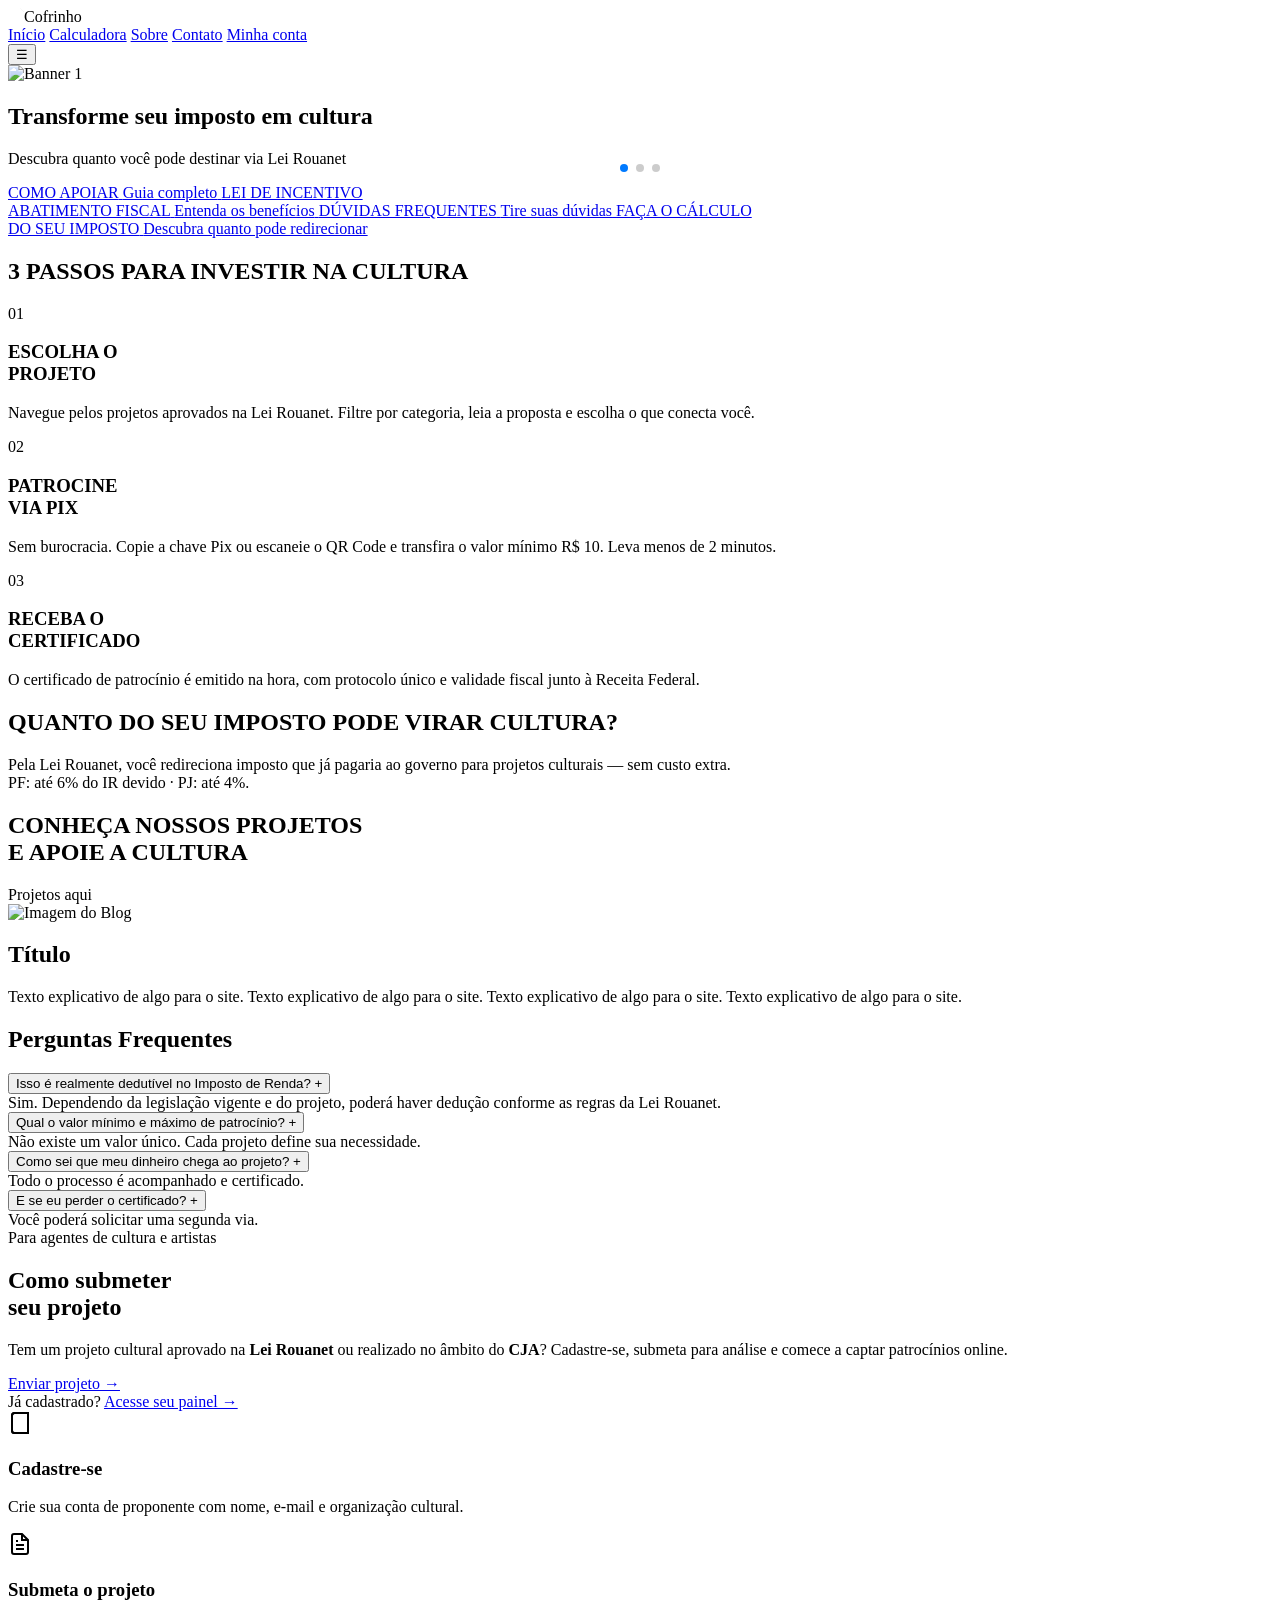
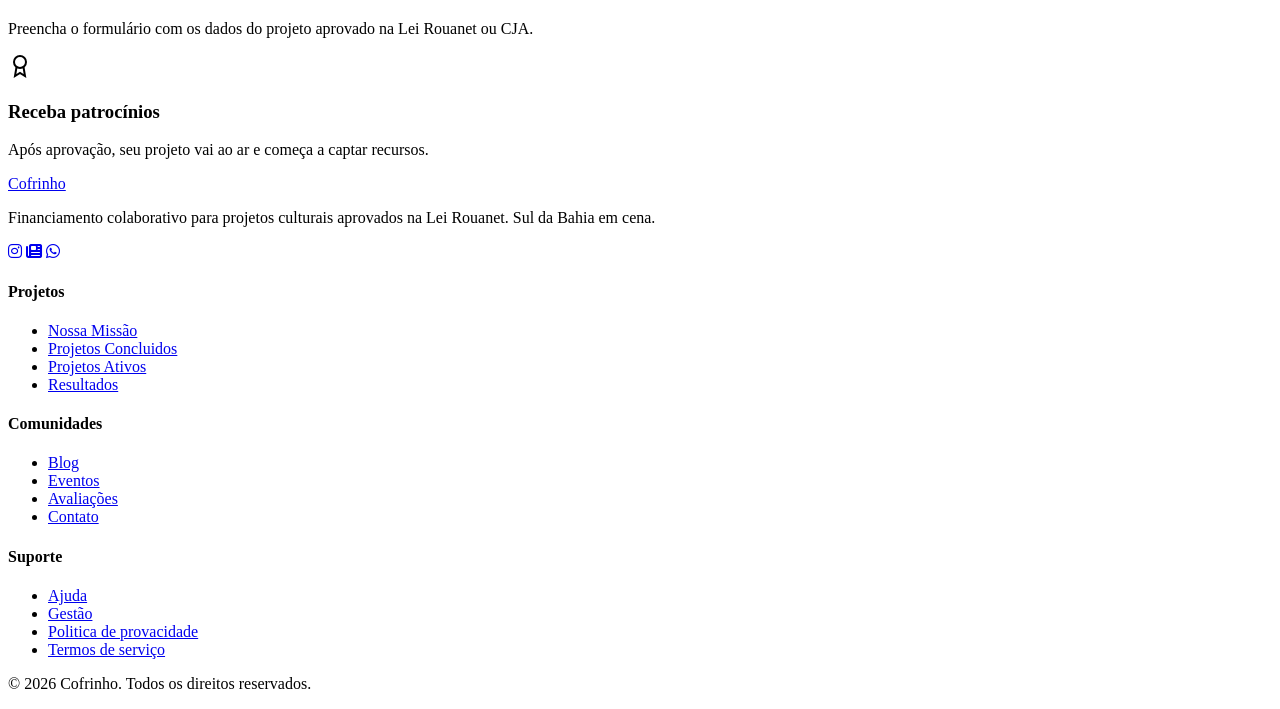
==== index.html @ 1496e716 "Update index.html" ====
<!DOCTYPE html>
<html lang="pt-BR">
<head>
  <meta charset="UTF-8"/>
  <meta name="viewport" content="width=device-width, initial-scale=1.0"/>
  <title>Cofrinho | Lei Rouanet</title>
  <link rel="stylesheet" href="https://cdn.jsdelivr.net/npm/swiper@11/swiper-bundle.min.css"/>
  <link rel="stylesheet" href="https://cdnjs.cloudflare.com/ajax/libs/font-awesome/6.7.2/css/all.min.css"/>
  <link rel="stylesheet" href="css/home.css"/>
<link href="https://fonts.googleapis.com/css2?family=Oswald:wght@300;400;700&display=swap" rel="stylesheet">
</head>
<body>

    <header id="header">
        <img src="/static/images/banner1.png" alt="Cofrinho" class="header-logo" style="height:36px;object-fit:contain;filter:brightness(10)"/>
        <nav id="mainNav">
            <a href="index.html">Início</a>
            <a href="calculadora.html">Calculadora</a>
            <a href="sobre.html">Sobre</a>
            <a href="contato.html">Contato</a>
            <a href="login.html" class="btn-entrar">Minha conta</a>
        </nav>
        <button class="nav-toggle" id="navToggle">☰</button>
    </header>

    <section class="hero-swiper swiper">
        <div class="swiper-wrapper">
            <div class="swiper-slide">
            <img src="images/banner1.png" alt="Banner 1" class="banner-img"/>
            <div class="banner-overlay"></div>
            <div class="banner-content">
                <h2>Transforme seu imposto em cultura</h2>
                <p>Descubra quanto você pode destinar via Lei Rouanet</p>
            </div>
            </div>
            <div class="swiper-slide">
            <img src="images/banner2.png" alt="Banner 2" class="banner-img"/>
            <div class="banner-overlay"></div>
            <div class="banner-content">
                <h2>Apoie a arte brasileira</h2>
                <p>Sem pagar nada a mais — o governo patrocina por você</p>
            </div>
            </div>
            <div class="swiper-slide">
            <img src="images/banner3.png" alt="Banner 3" class="banner-img"/>
            <div class="banner-overlay"></div>
            <div class="banner-content">
                <h2>Lei Rouanet 2026</h2>
                <p>Novos limites de isenção — calcule agora</p>
            </div>
            </div>
        </div>
        <div class="swiper-pagination"></div>
    </section>

    <section>
        <div class="quick-btns">
            <div class="quick-btns-inner">
            <a href="/sobre" class="quick-btn">
                <span class="qb-title">COMO APOIAR</span>
                <span class="qb-sub">Guia completo</span>
            </a>
            <a href="/sobre#mecanismos" class="quick-btn">
                <span class="qb-title">LEI DE INCENTIVO<br/>ABATIMENTO FISCAL</span>
                <span class="qb-sub">Entenda os benefícios</span>
            </a>
            <a href="/faq" class="quick-btn">
                <span class="qb-title">DÚVIDAS FREQUENTES</span>
                <span class="qb-sub">Tire suas dúvidas</span>
            </a>
            <a href="#calculadora" class="quick-btn">
                <span class="qb-title">FAÇA O CÁLCULO<br/>DO SEU IMPOSTO</span>
                <span class="qb-sub">Descubra quanto pode redirecionar</span>
            </a>
            </div>
        </div>
    </section>

  <section class="steps-section">
    <div class="container-incentivo">
        <h2 class="steps-title">
            <span>3 PASSOS PARA</span>
            <strong>INVESTIR NA CULTURA</strong>
        </h2>
        <div class="steps">
            <div class="step">
                <div class="step-header">
                    <span class="number">01</span>
                    <h3>ESCOLHA O <br>PROJETO</h3>
                </div>
                <p>Navegue pelos projetos aprovados na Lei Rouanet. Filtre por categoria, leia a proposta e escolha o que conecta você.</p>
            </div>
            <div class="step">
                <div class="step-header">
                    <span class="number">02</span>
                    <h3>PATROCINE<br> VIA PIX</h3>
                </div>
                <p>Sem burocracia. Copie a chave Pix ou escaneie o QR Code e transfira o valor mínimo R$ 10. Leva menos de 2 minutos.</p>
            </div>
            <div class="step">
                <div class="step-header">
                    <span class="number">03</span>
                    <h3>RECEBA O <br>
                        CERTIFICADO</h3>
                </div>
                <p>O certificado de patrocínio é emitido na hora, com protocolo
                   único e validade fiscal junto à Receita Federal.</p>
            </div>
        </div>
    </div>
  </section>



<section class="cta-section">
    <div class="container cta-content">
        <div class="cta-text">
            <h2>
                QUANTO DO SEU <span>IMPOSTO</span> PODE VIRAR <span>CULTURA</span>?
            </h2>
            <p>
                Pela Lei Rouanet, você redireciona imposto que já pagaria ao governo para projetos culturais — sem custo extra.<br>
                <span>PF: até 6% do IR devido · PJ: até 4%.</span>
            </p>
        </div>
    </div>
</section>




    <div class="projetos-banner-container">
        <h2 class="projetos-banner-title">
            CONHEÇA NOSSOS PROJETOS <br>
            <span class="highlight">E APOIE A CULTURA</span>
        </h2>
    </div>
    





    <section class="steps-section">
    Projetos aqui
    </section>






<section class="blog-section">
    <div class="blog-image">
        <img src="images/img.jpg" alt="Imagem do Blog">
    </div>
    <div class="blog-info">
        <h2>Título</h2>
        <p>
            Texto explicativo de algo para o site.
            Texto explicativo de algo para o site.
            Texto explicativo de algo para o site.
            Texto explicativo de algo para o site.
        </p>
    </div>
    <div class="faq">
        <h2>Perguntas Frequentes</h2>
        <div class="faq-item">
            <button class="faq-question">
                Isso é realmente dedutível no Imposto de Renda?
                <span>+</span>
            </button>
            <div class="faq-answer">
                Sim. Dependendo da legislação vigente e do projeto,
                poderá haver dedução conforme as regras da Lei Rouanet.
            </div>
        </div>
        <div class="faq-item">
            <button class="faq-question">
                Qual o valor mínimo e máximo de patrocínio?
                <span>+</span>
            </button>
            <div class="faq-answer">
                Não existe um valor único. Cada projeto define sua necessidade.
            </div>
        </div>
        <div class="faq-item">
            <button class="faq-question">
                Como sei que meu dinheiro chega ao projeto?
                <span>+</span>
            </button>
            <div class="faq-answer">
                Todo o processo é acompanhado e certificado.
            </div>
        </div>
        <div class="faq-item">
            <button class="faq-question">
                E se eu perder o certificado?
                <span>+</span>
            </button>
            <div class="faq-answer">
                Você poderá solicitar uma segunda via.
            </div>
        </div>
    </div>
</section>

<section class="cadastro-section">
    <div class="cadastro-container">
        <!-- Coluna da Esquerda -->
        <div class="cadastro-left">
            <span class="cadastro-tag">Para agentes de cultura e artistas</span>
            <h2 class="cadastro-title">
                Como submeter<br>
                <span>seu projeto</span>
            </h2>
            <p class="cadastro-description">
                Tem um projeto cultural aprovado na <strong>Lei Rouanet</strong> ou realizado no âmbito do <strong>CJA</strong>? Cadastre-se, submeta para análise e comece a captar patrocínios online.
            </p>
            <a href="enviar-projeto.html" class="cadastro-btn">
                Enviar projeto &rarr;
            </a>
            <div class="cadastro-login-link">
                Já cadastrado? <a href="painel.html">Acesse seu painel &rarr;</a>
            </div>
        </div>

        <!-- Coluna da Direita (Passos) -->
        <div class="cadastro-right">
            <!-- Passo 1 -->
            <div class="cadastro-step">
                <div class="cadastro-icon">
                    <svg width="24" height="24" viewBox="0 0 24 24" fill="none" stroke="currentColor" stroke-width="2"><path d="M4 19.5v-15A2.5 2.5 0 0 1 6.5 2H20v20H6.5a2.5 2.5 0 0 1-2.5-2.5Z"/><path d="M6.5 2H20v20H6.5A2.5 2.5 0 0 1 4 19.5v-15A2.5 2.5 0 0 1 6.5 2z"/></svg>
                </div>
                <div class="cadastro-step-content">
                    <h3>Cadastre-se</h3>
                    <p>Crie sua conta de proponente com nome, e-mail e organização cultural.</p>
                </div>
            </div>

            <!-- Passo 2 -->
            <div class="cadastro-step">
                <div class="cadastro-icon">
                    <svg width="24" height="24" viewBox="0 0 24 24" fill="none" stroke="currentColor" stroke-width="2"><path d="M14 2H6a2 2 0 0 0-2 2v16a2 2 0 0 0 2 2h12a2 2 0 0 0 2-2V8z"/><polyline points="14 2 14 8 20 8"/><line x1="16" y1="13" x2="8" y2="13"/><line x1="16" y1="17" x2="8" y2="17"/><polyline points="10 9 9 9 8 9"/></svg>
                </div>
                <div class="cadastro-step-content">
                    <h3>Submeta o projeto</h3>
                    <p>Preencha o formulário com os dados do projeto aprovado na Lei Rouanet ou CJA.</p>
                </div>
            </div>

            <!-- Passo 3 -->
            <div class="cadastro-step">
                <div class="cadastro-icon">
                    <svg width="24" height="24" viewBox="0 0 24 24" fill="none" stroke="currentColor" stroke-width="2"><circle cx="12" cy="8" r="6"/><path d="M15.477 12.89 17 22l-5-3-5 3 1.523-9.11"/></svg>
                </div>
                <div class="cadastro-step-content">
                    <h3>Receba patrocínios</h3>
                    <p>Após aprovação, seu projeto vai ao ar e começa a captar recursos.</p>
                </div>
            </div>
        </div>
    </div>
</section>




    <script src="https://cdn.jsdelivr.net/npm/swiper@11/swiper-bundle.min.js"></script>
    <script>
        const swiper = new Swiper('.swiper', {
            loop: true,
            autoplay: { delay: 4000, disableOnInteraction: false },
            pagination: { el: '.swiper-pagination', clickable: true },
        });
    </script>

    <footer>
        <div class="footer-wrapper">
            <div class="footer-content">
                <div class="footer-brand">
                    <a href="#" class="logo">
                        <div class="logo-blob"></div>
                        Cofrinho
                    </a>
                    <p>Financiamento colaborativo para projetos culturais aprovados na Lei Rouanet. Sul da Bahia em cena.</p>
                    <div class="footer-social">
                        <a href="https://instagram.com" class="social-icon"><i class="fab fa-instagram"></i></a>
                        <a href="blog.html" class="social-icon"><i class="fas fa-newspaper"></i></a>
                        <a href="https://wa.me/55XXXXXXXXXXX" class="social-icon"><i class="fab fa-whatsapp"></i></a>
                    </div>
                </div>
                <div class="footer-column">
                    <h4>Projetos</h4>
                    <ul>
                        <li><a href="#">Nossa Missão</a></li>
                        <li><a href="#">Projetos Concluidos</a></li>
                        <li><a href="#">Projetos Ativos</a></li>
                        <li><a href="#">Resultados</a></li>
                    </ul>
                </div>
                <div class="footer-column">
                    <h4>Comunidades</h4>
                    <ul>
                        <li><a href="#">Blog</a></li>
                        <li><a href="#">Eventos</a></li>
                        <li><a href="#">Avaliações</a></li>
                        <li><a href="#">Contato</a></li>
                    </ul>
                </div>
                <div class="footer-column">
                    <h4>Suporte</h4>
                    <ul>
                        <li><a href="#">Ajuda</a></li>
                        <li><a href="#">Gestão</a></li>
                        <li><a href="#">Politica de provacidade</a></li>
                        <li><a href="#">Termos de serviço</a></li>
                    </ul>
                </div>
            </div>
            <div class="footer-bottom">
                <p>&copy; 2026 Cofrinho. Todos os direitos reservados.</p>
            </div>
        </div>
    </footer>

    <script src="js/global.js"></script>
</body>
</html>
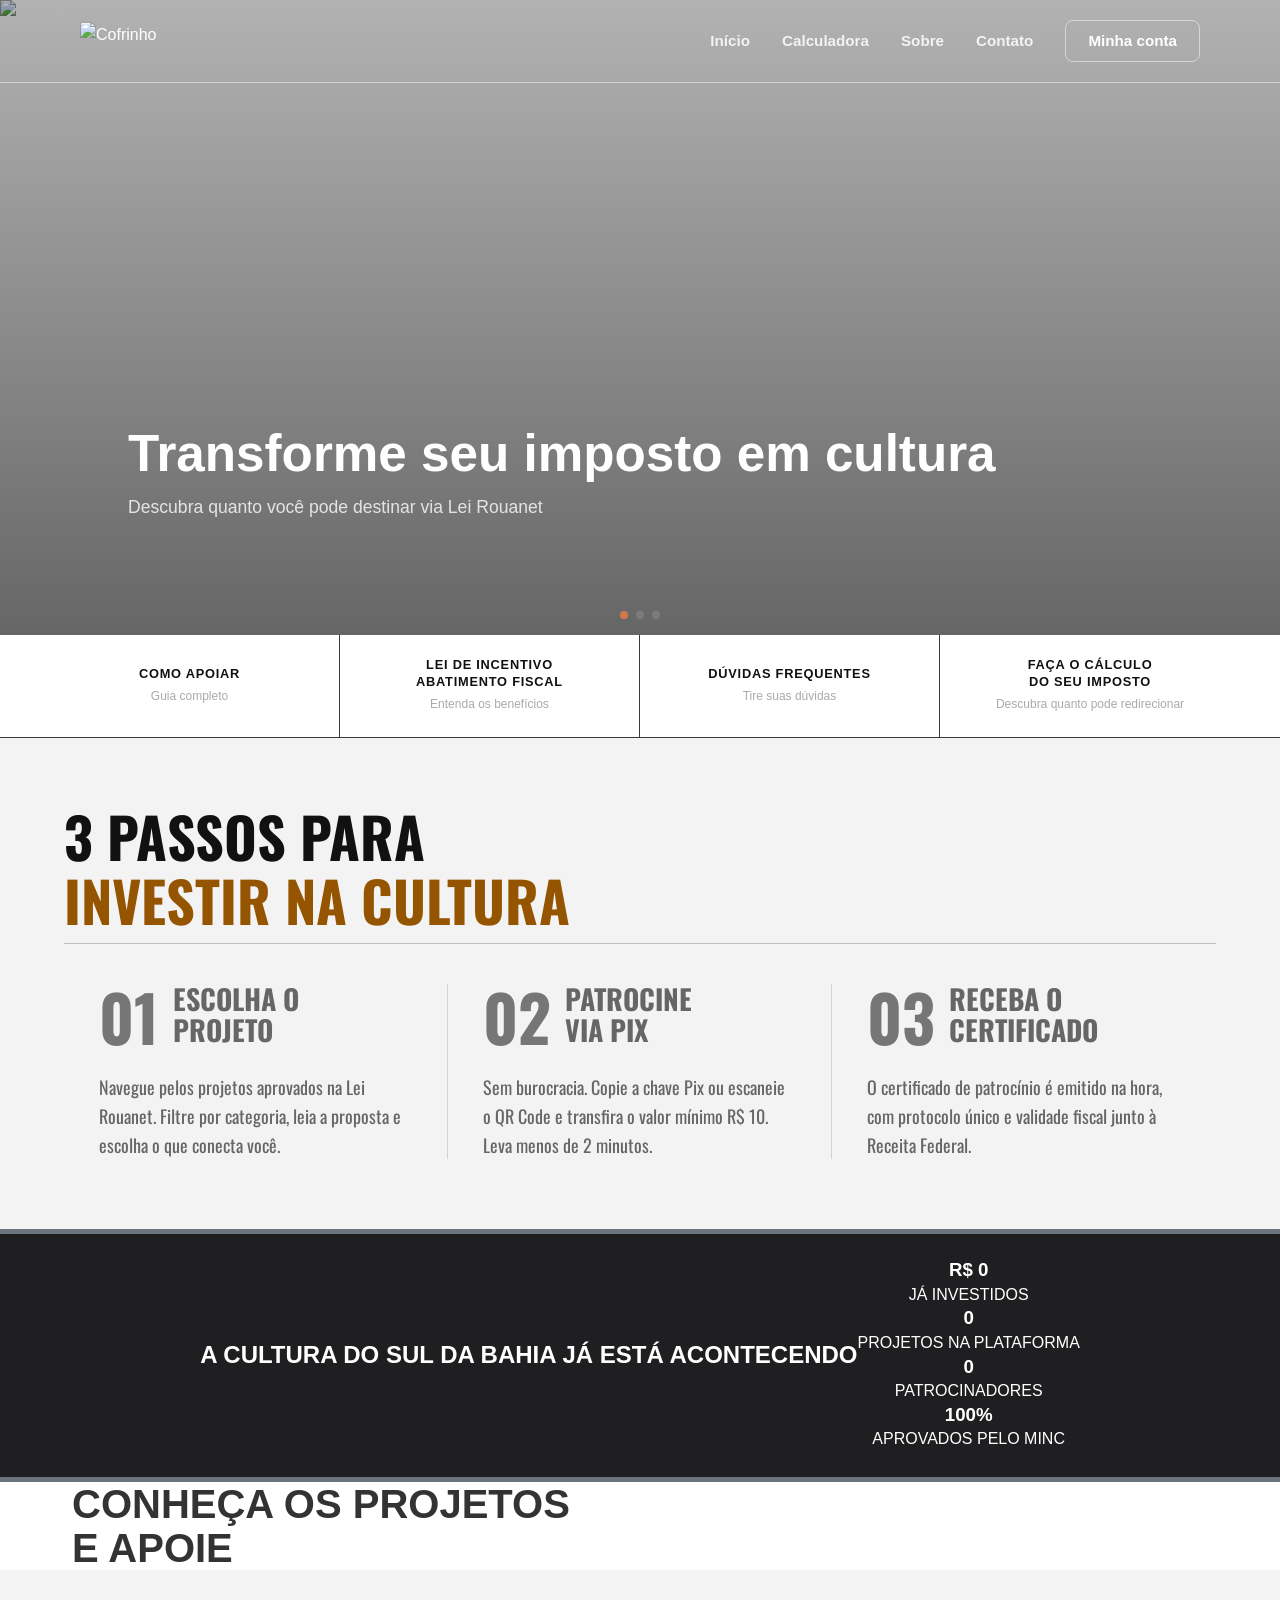
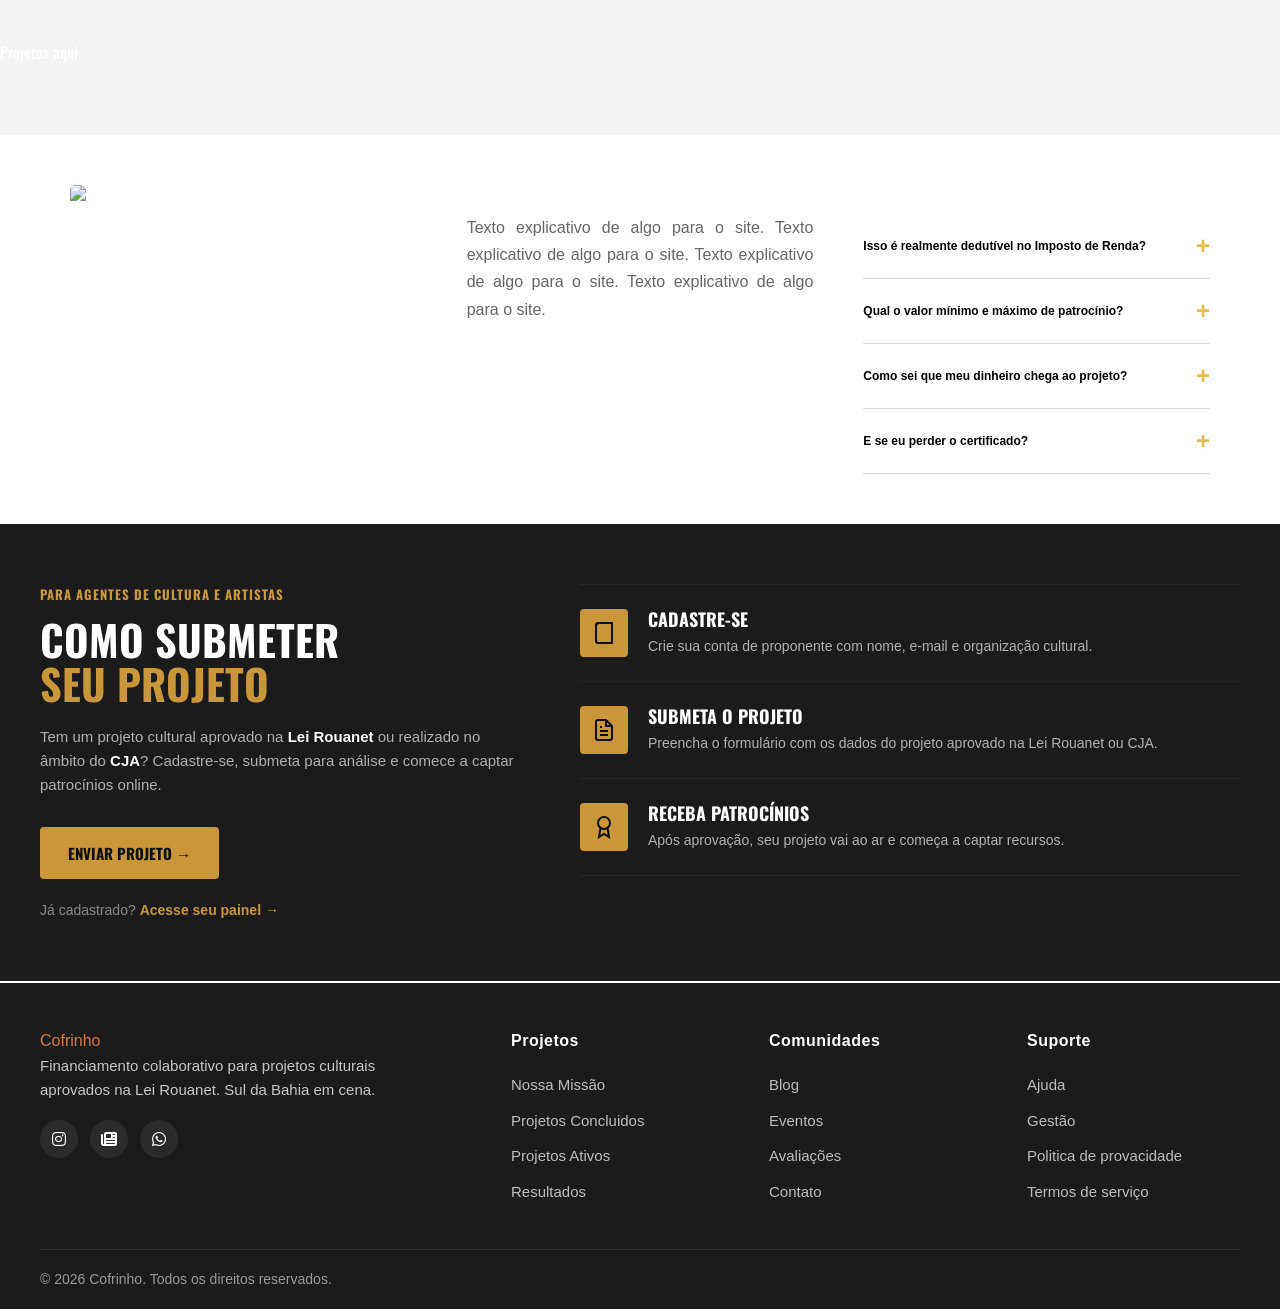
==== commit 25529016: "Update index.html" ====
--- a/index.html
+++ b/index.html
@@ -12,7 +12,7 @@
 <body>
 
     <header id="header">
-        <img src="/static/images/banner1.png" alt="Cofrinho" class="header-logo" style="height:36px;object-fit:contain;filter:brightness(10)"/>
+        <img src="images/logo.png" alt="Cofrinho" class="header-logo">
         <nav id="mainNav">
             <a href="index.html">Início</a>
             <a href="calculadora.html">Calculadora</a>
@@ -22,6 +22,8 @@
         </nav>
         <button class="nav-toggle" id="navToggle">☰</button>
     </header>
+
+
 
     <section class="hero-swiper swiper">
         <div class="swiper-wrapper">
@@ -111,31 +113,53 @@
   </section>
 
 
-
 <section class="cta-section">
     <div class="container cta-content">
-        <div class="cta-text">
+
+        <div class="cta-title">
             <h2>
-                QUANTO DO SEU <span>IMPOSTO</span> PODE VIRAR <span>CULTURA</span>?
+                A CULTURA DO SUL DA BAHIA
+                <span>JÁ ESTÁ ACONTECENDO</span>
             </h2>
-            <p>
-                Pela Lei Rouanet, você redireciona imposto que já pagaria ao governo para projetos culturais — sem custo extra.<br>
-                <span>PF: até 6% do IR devido · PJ: até 4%.</span>
-            </p>
-        </div>
+        </div>
+
+        <div class="cta-stats">
+
+            <div class="stat">
+                <h3>R$ 0</h3>
+                <p>JÁ INVESTIDOS</p>
+            </div>
+
+            <div class="stat">
+                <h3>0</h3>
+                <p>PROJETOS NA PLATAFORMA</p>
+            </div>
+
+            <div class="stat">
+                <h3>0</h3>
+                <p>PATROCINADORES</p>
+            </div>
+
+            <div class="stat">
+                <h3>100%</h3>
+                <p>APROVADOS PELO MINC</p>
+            </div>
+
+        </div>
+
     </div>
 </section>
 
 
 
-
-    <div class="projetos-banner-container">
+<section class="projetos-banner">
+    <div class="container">
         <h2 class="projetos-banner-title">
-            CONHEÇA NOSSOS PROJETOS <br>
-            <span class="highlight">E APOIE A CULTURA</span>
+            CONHEÇA OS PROJETOS <br>
+            <span>E APOIE</span>
         </h2>
     </div>
-    
+</section>
 
 
 
--- a/css/home.css
+++ b/css/home.css
@@ -0,0 +1,873 @@
+:root {
+  --amarelo: #d47944;
+  --amarelo-hover: #e8935a;
+  --cinza-escuro: #111111;
+  --cinza-medio: #1e1e1e;
+  --cinza-card: #2a2a2a;
+  --cinza-borda: #3a3a3a;
+  --branco: #ffffff;
+  --texto-muted: #aaaaaa;
+  --gold:     #C9973A;
+  --gold-l:   #E8B84B;
+  --indigo: var(--azul);
+  --cream: #f8f8f8;
+  --white: var(--branco);
+  --gray-100: #f8f9fa;
+  --gray-200: #ececec;
+  --gray-500: #6c757d;
+  --gray-700: #495057;
+  --gray-900: #212529;
+  --radius: 14px;
+  --shadow: 0 8px 32px rgba(0, 0, 0, .4);
+  --transition: .25s ease;
+}
+
+*, *::before, *::after { box-sizing: border-box; margin: 0; padding: 0; }
+html { scroll-behavior: smooth; }
+
+body {
+  font-family: 'Helvetica Neue', Arial, sans-serif;
+  background: var(--branco);
+  color: var(--branco);
+  line-height: 1.6;
+}
+
+a { color: var(--amarelo); text-decoration: none; }
+a:hover { text-decoration: underline; }
+h1,h2,h3 { line-height: 1.2; }
+
+.container { max-width: 1200px; margin: 0 auto; padding: 0 2rem; }
+.container-sm { max-width: 600px; margin: 0 auto; padding: 0 2rem; }
+
+header {
+    position: absolute;
+    top: 0;
+    left: 0;
+    width: 100%;
+    z-index: 10;
+    display: flex;
+    justify-content: space-between;
+    align-items: center;
+    padding: 20px 80px;
+    background: transparent;
+    border-bottom: 1px solid rgba(255, 255, 255, 0.5); /* Ajuste a cor e opacidade aqui */
+    box-sizing: border-box; /* Garante que a borda não aumente o tamanho do header */
+
+}
+
+header.scrolled {
+  background: rgba(254, 253, 253, 0.95);
+  backdrop-filter: blur(12px);
+  box-shadow: 0 2px 20px rgba(0,0,0,.5);
+}
+.header-logo {
+  height: 38px;
+}
+header nav { display: flex; gap: 2rem; align-items: center; }
+header nav a {
+  color: rgba(255,255,255,.85); font-weight: 600; font-size: .95rem;
+  transition: color var(--transition);
+}
+header nav a:hover, header nav a.active { color: var(--amarelo); text-decoration: none; }
+
+.btn-entrar {
+  border: 1px solid rgba(255,255,255,.5); padding: 8px 22px;
+  border-radius: 8px; color: var(--branco) !important; font-weight: 600;
+  transition: all var(--transition);
+}
+.btn-entrar:hover {
+  background: var(--amarelo); border-color: var(--amarelo); text-decoration: none;
+}
+.nav-toggle { display: none; background: none; border: none; color: white; font-size: 1.5rem; cursor: pointer; }
+
+
+
+
+.hero-swiper {
+  position: relative; width: 100%; height: 635px; overflow: hidden;
+  padding-top: 0;
+}
+
+.swiper-slide { position: relative; }
+.banner-img { width: 100%; height: 635px; object-fit: cover; display: block; }
+.banner-overlay {
+  position: absolute; inset: 0;
+  background: linear-gradient(to bottom, rgba(0,0,0,.3) 0%, rgba(0,0,0,.6) 100%);
+}
+.banner-content {
+  position: absolute; bottom: 18%; left: 10%;
+  color: white;
+}
+.banner-content h2 { font-size: clamp(1.8rem, 4vw, 3.2rem); font-weight: 800; margin-bottom: .5rem; }
+.banner-content p { font-size: 1.1rem; color: rgba(255,255,255,.8); }
+.swiper-pagination-bullet { background: rgba(255,255,255,.6) !important; }
+.swiper-pagination-bullet-active { background: var(--amarelo) !important; }
+
+.quick-btns {
+  background: var(--branco);
+  border-bottom: 1px solid var(--cinza-borda);
+}
+.quick-btns-inner {
+  display: grid; grid-template-columns: repeat(4, 1fr);
+  max-width: 1200px; margin: 0 auto;
+}
+.quick-btn {
+  display: flex; flex-direction: column; align-items: center; justify-content: center;
+  padding: 1.4rem 1rem; gap: .3rem;
+  border: none; border-right: 1px solid var(--cinza-borda);
+  background: transparent; color: var(--branco); cursor: pointer;
+  text-decoration: none;
+  transition: background var(--transition);
+}
+.quick-btn:last-child { border-right: none; }
+.quick-btn:hover { background: rgba(212,121,68,.15); text-decoration: none; }
+.quick-btn .qb-title {
+  font-size: .8rem; font-weight: 700; text-transform: uppercase;
+  letter-spacing: .06em; color: var(--cinza-escuro); text-align: center; line-height: 1.3;
+}
+.quick-btn .qb-sub { font-size: .75rem; color: var(--texto-muted); }
+
+.btn-campanha {
+    display: inline-block;
+    background-color: #ffffff;
+    color: #333; 
+    padding: 12px 30px;
+    text-decoration: none;
+    font-weight: bold;
+    font-size: 16px;
+    letter-spacing: 1px;
+    border: none;
+    cursor: pointer;
+    transition: background 0.3s ease;
+}
+
+.btn-campanha:hover {background-color: #f0f0f0;}
+
+.banner-botoes-container {
+    margin-top: 20px;
+    display: flex;
+    justify-content: center;
+    background: #fff;
+    padding-bottom: 20px;
+}
+
+.banner-container {
+    background-color: #fff;
+    border: 2px solid #000;
+    display: flex;
+    justify-content: center;
+    width: 100%;
+    max-width: 1400px;
+}
+
+.banner-content-botoes { display: flex; width: 100%;}
+.banner-item { background-color: #fff; border: none; border-left: 2px solid #000;
+    padding: 20px; flex: 1; text-align: left; cursor: pointer;}
+.banner-item:first-child { border-left: none; }
+.banner-item .title { display: block; font-size: 14px; font-weight: 700;
+    color: #000; text-transform: uppercase; line-height: 1.1; margin-bottom: 5px;}
+
+* {box-sizing: border-box;}
+
+body, html { margin: 0; padding: 0; height: 100%; width: 100%;}
+
+.cultura-container {
+    background-color: #262626;
+    color: #FFFFFF;
+    font-family: 'Oswald', sans-serif;
+    padding: 60px 50px;
+    display: flex;
+    align-items: flex-start;
+    justify-content: center;
+    width: 100%;
+    min-height: 180px;
+}
+
+.cultura-titulo {width: 350px; margin-right: 30px;}
+
+.cultura-titulo h1 {
+    font-size: 40px;
+    font-weight: 700;
+    margin: 0;
+    line-height: 1;
+    text-transform: uppercase;
+    letter-spacing: 1px;
+}
+
+.cultura-titulo h2 {
+    font-size: 40px;
+    font-weight: 700;
+    margin: 0;
+    line-height: 1;
+    text-transform: uppercase;
+    letter-spacing: 1px;
+    color:var(--gold);
+}
+
+.cultura-passos {
+    display: flex;
+    flex: 1;
+    justify-content: space-between;
+    gap: 30px;}
+
+.cultura-passo {
+    display: flex;
+    flex: 1;
+    padding-left: 30px;
+    border-left: 0.5px solid #fbfbfb; }
+
+.cultura-passo:first-child { border-left: none; padding-left: 0;}
+
+.passo-numero {
+    font-size: 64px;
+    font-weight: 300;
+    color: #888888;
+    margin-right: 15px;
+    line-height: 0.8;
+    margin-top: -5px;}
+
+.passo-texto h3 {
+    font-size: 18px;
+    font-weight: 700;
+    margin: 0;
+    line-height: 1.1;
+    text-transform: uppercase;
+    letter-spacing: 0.5px;}
+
+.passo-texto p {
+    font-size: 14px;
+    font-weight: 300;
+    color: #BDBDBD;
+    margin: 10px 0 0 0;
+    line-height: 1.4;
+    max-width: 280px;}
+
+.banner-apoio-projetos {
+    background-color: #ffffff;
+    padding: 30px 50px;
+    text-align: center;
+    border-top: 2px solid #e0e0e0;
+    border-bottom: 2px solid #e0e0e0;
+    font-family: 'Oswald', sans-serif;}
+
+.banner-apoio-projetos h1 {
+    margin: 0;
+    font-size: 40px;
+    text-transform: uppercase;
+    color: #444444;
+    letter-spacing: 1px;}
+
+.banner-apoio-projetos h2 {
+    margin: 5px 0 0 0;
+    font-size: 40px;
+    text-transform: uppercase;
+    color: var(--gold);
+    letter-spacing: 1px;}
+
+
+
+
+
+
+
+.projetos-banner-container {
+    border-top: 5px solid #FFFFFF;
+    font-family: "Oswald", sans-serif; padding: 40px;  
+    background-color: #ebebeb; margin-right: 15px;}
+
+.projetos-banner-title {
+  display: inline-block;
+  font-size: 40px;
+  font-weight: 800;
+  color: #333;
+  margin: 20;
+  line-height: 1.1;
+  text-transform: uppercase;
+}
+
+
+
+
+
+/* ==========================
+   GERAL
+========================== */
+.banner-incentivo *{
+    margin:0;
+    padding:0;
+    box-sizing:border-box;
+}
+
+.container-incentivo{ width:min(1200px,90%); margin:auto;}
+.steps-section{ background:#f3f3f3; padding:70px 0; font-family: "Oswald", sans-serif;}
+
+.steps-title{
+    margin-bottom:40px;
+    text-transform:uppercase;
+    border-bottom:1px solid #bfbfbf;
+    padding-bottom:15px;
+}
+
+.steps-title span{
+    display: block;
+    font-family: "Oswald", sans-serif;
+    font-size: 56px;
+    font-weight: 900;
+    color: #111;
+    line-height: 1;
+}
+
+.steps-title strong{
+    display:block;
+    font-size:56px;
+    font-family: "Oswald", sans-serif;
+    font-weight:900;
+    color:#955400;
+    line-height:1;
+    margin-top:8px;
+}
+
+.steps{
+    display:grid;
+    grid-template-columns:repeat(3,1fr);
+}
+
+.step{
+    padding:0 35px;
+    border-right:1px solid #d4d4d4;
+}
+
+.step:last-child{
+    border-right:none;
+}
+
+.step-header{
+    display:flex;
+    align-items:flex-start;
+    gap:14px;
+    margin-bottom:25px;
+}
+
+.number{
+    font-size:64px;
+    font-family: "Oswald", sans-serif;
+    font-weight:900;
+    color:#767676;
+    line-height:1;
+}
+
+.step h3{
+    font-size:28px;
+    font-family: "Oswald", sans-serif;
+    font-weight:800;
+    color:#666;
+    text-transform:uppercase;
+    line-height:1.1;
+}
+
+.step p{
+    color:#666;
+    font-family: "Oswald", sans-serif;
+    font-size:18px;
+    line-height:1.6;
+}
+
+
+
+
+
+
+/* ==========================
+   CTA - Calculadora - Caminho
+========================== */
+
+.cta-section{
+    background: #1f1f21;
+    color: #fff;
+    padding: 25px 0;
+    border-top: 5px solid var(--gray-500);
+    border-bottom: 5px solid var(--gray-500);
+}
+
+.cta-content{
+    display: flex;
+    justify-content: center;
+    align-items: center;
+    max-width: 1200px;
+    margin: auto;
+    padding-left: 20px;
+    padding-right: 20px;
+    text-align: center;
+}
+
+.cta-text{
+    max-width: 900px;
+}
+
+.cta-text h2{
+    font-size: 28px;
+    font-family: "Oswald", sans-serif;
+    font-weight: 800;
+    line-height: 1.2;
+    text-transform: uppercase;
+    margin: 0 0 10px 0;
+}
+
+.cta-text h2 span{
+    color: var(--gold);
+}
+
+.cta-text p{
+    margin: 0;
+    font-family: "Oswald", sans-serif;
+    font-size: 15px;
+    line-height: 1.5;
+    color: #ffffff;
+}
+
+.cta-text p span{
+    display: block;
+    margin-top: 4px;
+    color: #ffffff;
+}
+
+
+
+
+/* ==========================
+  parte do blog, perguntas, etc
+========================== */
+.blog-section{
+    max-width: 1200px;
+    margin: 20px auto;
+    padding: 30px;
+
+    display: grid;
+    grid-template-columns: 1fr 1fr 1fr;
+    gap: 50px;
+    align-items: start;
+}
+
+.blog-image img{
+    width: 100%;
+    border-radius: 5px;
+    display: block;
+}
+
+.blog-title{
+    font-size: 30px;
+    margin-bottom: 20px;
+    color: var(--gold-l);
+}
+
+.blog-info p{
+    color: #666;
+    line-height: 1.7;
+    text-align: justify;
+}
+
+.faq-title{
+    font-size: 30px;
+    margin-bottom: 30px;
+    color: var(--gold-l);
+}
+
+.faq-item{
+    border-bottom: 1px solid #ddd;
+}
+
+.faq-question{
+    width: 100%;
+    padding: 18px 0;
+
+    display: flex;
+    justify-content: space-between;
+    align-items: center;
+
+    background: none;
+    border: none;
+
+    cursor: pointer;
+
+    font-size: 12px;
+    font-weight: bold;
+    text-align: left;
+}
+
+.faq-question span{
+    font-size: 24px;
+    color: var(--gold-l);
+    transition: .3s;
+}
+
+.faq-answer{
+    max-height: 0;
+    overflow: hidden;
+    transition: .35s;
+    color: #5f5f5f;
+    line-height: 1.6;
+}
+
+.faq-answer p{
+    padding-bottom: 18px;
+}
+
+.faq-item.active .faq-answer{
+    max-height: 200px;
+    padding-bottom: 12px;
+}
+
+.faq-item.active span{
+    transform: rotate(45deg);
+}
+
+/* ==========================
+  final da parte do blog, perguntas, etc
+========================== */
+
+/* ==========================
+   Seção - Como Submeter Projeto
+========================== */
+
+.cadastro-section {
+    background-color: #1b1b1b;
+    color: #f4f2f2;
+    padding: 60px 20px;
+    font-family: "Oswald", sans-serif;
+}
+
+.cadastro-container {
+    max-width: 1200px;
+    margin: 0 auto;
+    display: flex;
+    justify-content: space-between;
+    align-items: flex-start;
+    gap: 60px;
+}
+
+
+
+/* Coluna Esquerda */
+.cadastro-left { flex: 1; max-width: 480px;}
+
+.cadastro-tag {
+    display: block;
+    color: var(--gold, #d48806);
+    font-size: 13px;
+    font-weight: 700;
+    text-transform: uppercase;
+    letter-spacing: 1px;
+    margin-bottom: 12px;
+}
+
+.cadastro-title {
+    font-size: 42px;
+    font-weight: 800;
+    line-height: 1.05;
+    text-transform: uppercase;
+    margin: 0 0 20px 0;
+    color: #ffffff;
+}
+
+.cadastro-title span {color: var(--gold, #d48806);}
+
+.cadastro-description {
+    font-size: 15px;
+    line-height: 1.6;
+    color: #b0b0b0;
+    margin-bottom: 30px;
+    font-family: sans-serif; /* Fonte padrão limpa para leitura */
+}
+
+.cadastro-description strong { color: #fff;}
+
+.cadastro-btn {
+    display: inline-block;
+    background-color: var(--gold, #d48806);
+    color: #0f0f10;
+    font-size: 15px;
+    font-weight: 700;
+    text-transform: uppercase;
+    padding: 14px 28px;
+    border-radius: 4px;
+    text-decoration: none;
+    transition: 0.3s ease;
+}
+
+.cadastro-btn:hover {
+    background-color: #e09612;
+    transform: translateY(-2px);
+}
+
+.cadastro-login-link {
+    margin-top: 20px;
+    font-size: 14px;
+    color: #888;
+    font-family: sans-serif;
+}
+
+.cadastro-login-link a {
+    color: var(--gold, #d48806);
+    text-decoration: none;
+    font-weight: 600;
+}
+
+.cadastro-login-link a:hover {
+    text-decoration: underline;
+}
+
+/* Coluna Direita (Passos) */
+.cadastro-right {
+    flex: 1.2;
+    display: flex;
+    flex-direction: column;
+}
+
+.cadastro-step {
+    display: flex;
+    align-items: flex-start;
+    gap: 20px;
+    padding: 24px 0;
+    border-bottom: 1px solid #26262a;
+}
+
+.cadastro-step:first-child {
+    border-top: 1px solid #26262a;
+}
+
+.cadastro-icon {
+    background-color: var(--gold, #d48806);
+    color: #0f0f10;
+    min-width: 48px;
+    height: 48px;
+    border-radius: 4px;
+    display: flex;
+    align-items: center;
+    justify-content: center;
+    flex-shrink: 0;
+}
+
+.cadastro-step-content h3 {
+    font-size: 18px;
+    font-weight: 700;
+    text-transform: uppercase;
+    margin: 0 0 6px 0;
+    color: #fff;
+}
+
+.cadastro-step-content p {
+    font-size: 14px;
+    color: #b1b1b1;
+    margin: 0;
+    line-height: 1.4;
+    font-family: sans-serif;
+}
+
+/* ==========================
+   RESPONSIVO
+========================== */
+
+
+
+
+
+
+
+
+footer{
+    border-top: 2px solid #FFFFFF;
+    background: linear-gradient(180deg,#1b1b1b 0%,#1b1b1b 100%);
+    color:#fff;
+    font-family:Arial, Helvetica, sans-serif;
+    padding:45px 40px 18px;
+}
+
+.footer-wrapper{max-width:1400px;margin:auto;}
+
+.footer-content{
+    display:grid;
+    grid-template-columns:2fr 1fr 1fr 1fr;
+    gap:45px;
+    margin-bottom:35px;
+}
+
+.footer-brand h2{
+    font-size:30px;
+    margin-bottom:12px;
+}
+
+.footer-brand p{
+    color:#c7c7c7;
+    line-height:1.6;
+    font-size:15px;
+    max-width:360px;
+}
+
+.footer-column h4{
+    color:#fff;
+    font-size:16px;
+    margin-bottom:18px;
+    font-weight:700;
+    letter-spacing:.5px;
+}
+
+.footer-column ul{
+    list-style:none;
+}
+
+.footer-column li{
+    margin-bottom:10px;
+}
+
+.footer-column a{
+    color:#bdbdbd;
+    text-decoration:none;
+    transition:.3s;
+    font-size:15px;
+}
+
+.footer-column a:hover{color:#d4a04f; padding-left:6px;}
+
+.footer-social{
+    display:flex;
+    gap:12px;
+    margin-top:18px;}
+
+.social-icon{
+    width:38px;
+    height:38px;
+    border-radius:50%;
+    background:#ffffff12;
+    display:flex;
+    justify-content:center;
+    align-items:center;
+    color:white;
+    text-decoration: none;
+    transition:.3s;}
+
+.social-icon:hover{
+    background:#d4a04f;
+    transform:translateY(-4px);
+    box-shadow:0 0 20px rgba(212,160,79,.4);}
+
+.footer-bottom{
+    border-top:1px solid rgba(255,255,255,.08);
+    padding-top:18px;
+    display:flex;
+    justify-content:space-between;
+    align-items:center;
+    flex-wrap:wrap;
+    color:#999;
+    font-size:14px;}
+
+.footer-bottom a{
+    color:#999;
+    text-decoration:none;
+    transition:.3s;}
+
+.footer-bottom a:hover{color:#d4a04f;}
+
+
+
+
+
+@media (max-width: 1200px) {
+    .features-grid {gap: 30px;}
+    .feature-image {width: 160px;height: 160px;}
+    .hero h1 {font-size: 3rem;}}
+
+@media (max-width: 992px) {
+    nav {padding: 15px 30px;}.hero {padding: 100px 30px 60px;}
+    .hero-content {grid-template-columns: 1fr; text-align: center;}
+    .hero p {margin: 0 auto 40px;}
+    .hero-buttons { justify-content: center;}
+    .hero-visual {order: -1;}
+    .mochi-main {top: 10px;right: 50%;transform: translateX(100px);}
+    .features-grid {grid-template-columns: 1fr;max-width: 600px;}
+    .feature-card {flex-direction: row;}
+    .feature-image {width: 150px; height: 150px;}
+    .steps { flex-direction: column;gap: 50px;}
+    .steps::before {display: none;}
+    .preview-screens {flex-direction: column;align-items: center;}
+    .preview-phone:nth-child(2) {transform: none;}
+    .testimonials-grid {grid-template-columns: 1fr;}
+    .footer-content {grid-template-columns: 1fr 1fr;}}
+
+@media (max-width: 768px) {
+    .hero h1 {font-size: 2.5rem;}
+    .section-header h2 {font-size: 2.2rem;}
+    .feature-card {flex-direction: column;text-align: center;}
+    .feature-image {width: 200px;height: 200px;}
+    .feature-content h3 {justify-content: center;}
+    .phone-mockup {width: 320px;height: 640px;}
+    .footer-content {grid-template-columns: 1fr;gap: 40px;}
+    .footer-bottom {
+        flex-direction: column;
+        text-align: center;}
+    .download-cta h2 {font-size: 2.2rem;}
+    .app-buttons {flex-direction: column;align-items: center;}}
+
+@media (max-width: 480px) {
+    nav {padding: 15px 20px;}
+    .hero, .features, .how-it-works, .app-preview, .testimonials, .download-cta {padding-left: 20px;padding-right: 20px;}
+    .hero h1 {font-size: 2rem;}
+    .btn {padding: 14px 28px; font-size: 0.95rem;}
+    .feature-card {padding: 20px;}
+    .feature-image { width: 180px; height: 180px;}
+    .footer { padding: 40px 20px 20px;}}
+
+@media (max-width: 768px){
+    header{padding: 15px 25px;}
+    .logo{height: 32px;}
+    nav{position: absolute;left: 50%;transform: translateX(-50%);display: flex;gap: 15px;}
+    nav a{margin: 0;font-size: 15px;}
+    .btn-entrar{padding: 7px 16px;font-size: 14px;}}
+
+@media (max-width: 768px){
+    .banner-content-botoes{display: flex;flex-wrap: wrap;}
+    .banner-item{flex: 1 1 50%;border-left: none;border-bottom: 1px solid #ddd;padding: 18px;}
+    .banner-item:nth-child(odd){border-right: 1px solid #ddd;}}
+
+@media (max-width: 768px) {
+  header { padding: 16px 1.5rem; }
+  header nav { display: none; }
+  header nav.open {
+    display: flex; flex-direction: column;
+    position: fixed; top: 0; left: 0; right: 0; bottom: 0;
+    background: rgba(17,17,17,.98); justify-content: center; align-items: center;
+    gap: 2rem; font-size: 1.2rem; z-index: 99;}
+  .nav-toggle { display: block; z-index: 100; }
+  .quick-btns-inner { grid-template-columns: 1fr 1fr; }
+  .quick-btn { border-right: none; border-bottom: 1px solid var(--cinza-borda); }
+  .stats-grid { grid-template-columns: 1fr; }
+  .result-grid { grid-template-columns: 1fr; }
+  .rc.main { grid-column: 1; }
+  .result-actions { flex-direction: column; }
+  .calc-box { padding: 1.8rem 1.2rem; }
+  .footer-content { grid-template-columns: 1fr 1fr; gap: 2rem; }
+  .banner-img { height: 100vh; }}
+
+  
+@media(max-width:992px){
+    .steps{ grid-template-columns:1fr;}
+    .step{ border-right:none; border-bottom:1px solid #d5d5d5; padding:35px 0;}
+    .step:last-child{ border-bottom:none;}
+    .cta-content{flex-direction:column; text-align:center;}
+    .steps-title span,
+    .steps-title strong{ font-size:40px;}
+    .cta-text h2{ font-size:36px;}
+    .btn-calcular{font-size:30px; width:100%;}}
+
+@media (max-width: 480px) {
+  .quick-btns-inner { grid-template-columns: 1fr; }
+  .footer-content { grid-template-columns: 1fr; }}
+
+@media (max-width: 900px) {
+    .cadastro-container {flex-direction: column;gap: 40px;}
+    .cadastro-left, .cadastro-right {max-width: 100%;}}
+
+@media(max-width:900px){.blog-section{grid-template-columns:1fr;gap:40px;}
+.blog-info,
+.faq{text-align:center;}
+.faq-question{text-align:left;}
+}
